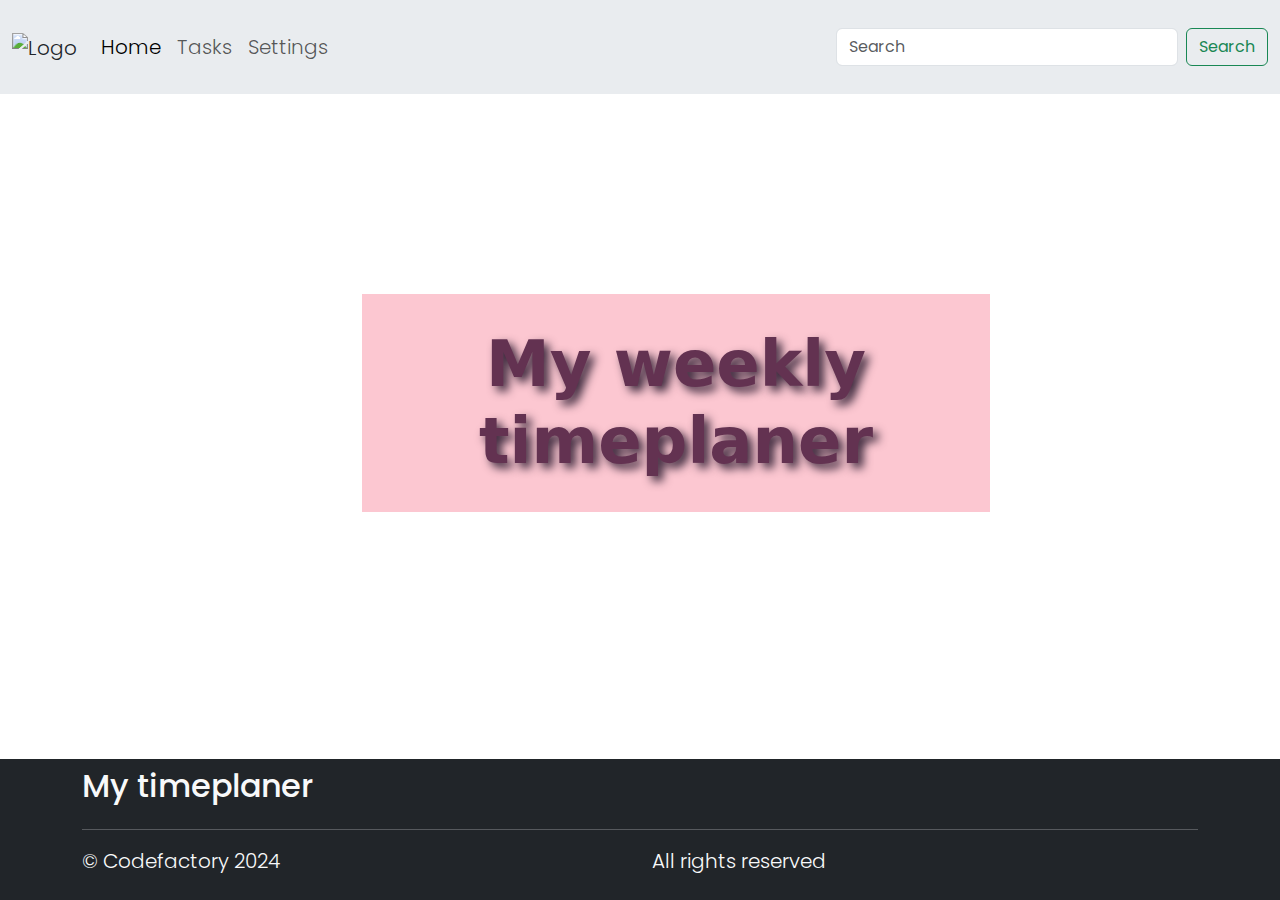
==== index.html @ 342eacdd "First commit exam2" ====
<!DOCTYPE html>
<html lang="en">
  <head>
    <meta charset="UTF-8" />
    <meta name="viewport" content="width=device-width, initial-scale=1.0" />
    <title>My weekly planer</title>
    <link
      href="https://cdn.jsdelivr.net/npm/bootstrap@5.3.3/dist/css/bootstrap.min.css"
      rel="stylesheet"
      integrity="sha384-QWTKZyjpPEjISv5WaRU9OFeRpok6YctnYmDr5pNlyT2bRjXh0JMhjY6hW+ALEwIH"
      crossorigin="anonymous"
    />
    <link href="https://fonts.googleapis.com/icon?family=Material+Icons" rel="stylesheet">
    <link href="https://cdn.jsdelivr.net/npm/reset-css@5.0.1/reset.min.css" rel="stylesheet">
    <link rel="stylesheet" href="style.css" />
    <link rel="stylesheet" href="https://cdnjs.cloudflare.com/ajax/libs/animate.css/4.1.1/animate.min.css"
  />
  </head>
  <body>
    <nav
      class="navbar sticky-top bg-dark navbar-expand-lg bg-body-secondary fs-5 page-header">
      <div class="container-fluid">
        <div class="w-1">
          <img
            class="image"
            src="https://th.bing.com/th/id/OIP.QqN-vlkunHgDXkygUA5D1gAAAA?rs=1&pid=ImgDetMain"
            alt="Logo"
          />
        </div>
        <button
          class="navbar-toggler"
          type="button"
          data-bs-toggle="collapse"
          data-bs-target="#navbarNavAltMarkup"
          aria-controls="navbarNavAltMarkup"
          aria-expanded="false"
          aria-label="Toggle navigation"
        >
          <span class="navbar-toggler-icon"></span>
        </button>
        <div class="collapse navbar-collapse p-3" id="navbarNavAltMarkup">
          <div class="navbar-nav">
            <a class="nav-link active" aria-current="page" href="index.html"
              >Home</a>
            <a class="nav-link" href="tasks.html">Tasks</a>
            <a class="nav-link" href="#">Settings</a>
          </div>
        </div>
        <form class="d-flex" role="search">
            <input
              class="form-control me-2"
              type="search"
              placeholder="Search"
              aria-label="Search"
            />
            <button class="btn btn-outline-success" type="submit">Search</button>
          </form>
      </div>
    </nav>

    <div class=" page-container container-fluid my-5">
       <h1 class="header">My weekly timeplaner</h1>       
    </div>

    <footer class="footer p-2 bg-dark text-light fs-5">
      <div class="container">
        <div class="row">
          <div class="col-md-3">
            <h2><i class="fa-solid fa-clock"></i> My timeplaner</h2>
          </div>
        </div>
        <hr />
        <div id="foot" class="row">
          <div class="col-md-6">
            <p>&copy; Codefactory 2024</p>
          </div>
          <div class="col-md-4">
            <p>All rights reserved</p>
          </div>
          <div class="col-md-2">
            <ul class="list-inline footer-links">
                <li class="list-inline-item">
                  <a href="#">
                      <i class="fab fa-facebook"></i>
                  </a>
                </li>
                <li class="list-inline-item">
                  <a href="#">
                    <i class="fab fa-twitter"></i>
                  </a>
                </li>
                <li class="list-inline-item">
                  <a href="#">
                    <i class="fab fa-instagram"></i>
                  </a>
                </li>
                <li class="list-inline-item">
                  <a href="#">
                    <i class="fab fa-linkedin"></i>
                  </a>
                </li>
              </ul>
            </div>         
          </div>
        </div>
      </div>
    </footer>

    <script>
        const element = document.querySelector('.header');
        element.classList.add('animate__animated', 'animate__zoomIn');
    </script>
    <script
      src="https://cdn.jsdelivr.net/npm/bootstrap@5.3.3/dist/js/bootstrap.bundle.min.js"
      integrity="sha384-YvpcrYf0tY3lHB60NNkmXc5s9fDVZLESaAA55NDzOxhy9GkcIdslK1eN7N6jIeHz"
      crossorigin="anonymous"
    ></script>
    <script
      src="https://kit.fontawesome.com/1d760a24a6.js"
      crossorigin="anonymous"
    ></script>
    <!-- <script src="script.js"></script> -->
  </body>
</html>
---- style.css ----
@import url('https://fonts.googleapis.com/css2?family=Inter:ital,opsz,wght@0,14..32,100..900;1,14..32,100..900&family=Kanit:ital,wght@0,100;0,200;0,300;0,400;0,500;0,600;0,700;0,800;0,900;1,100;1,200;1,300;1,400;1,500;1,600;1,700;1,800;1,900&family=Noto+Sans:ital,wght@0,100..900;1,100..900&family=Raleway:ital,wght@0,100..900;1,100..900&display=swap');
@import url('https://fonts.googleapis.com/css2?family=Pacifico&family=Poppins:ital,wght@0,100;0,200;0,300;0,400;0,500;0,600;0,700;0,800;0,900;1,100;1,200;1,300;1,400;1,500;1,600;1,700;1,800;1,900&display=swap'); 


* {
    margin:0;
    padding:0;   
}

:root {
    --screencolor: #e4e3ef;
    --hoovercolor: #ba4e89;
    --textcolor: whitesmoke;
    --textheader: #633251;
    --textheader1: #FCC7D1;
}


body {
   background-image: url("https://cdn.pixabay.com/photo/2015/05/31/14/23/organizer-791939_1280.jpg");
   background-repeat: no-repeat;
   background-size: cover;
   background-position: center;

}

.page-header {
    font-family: "Poppins", sans-serif;
    font-weight: 300;
    font-style: normal;



}

.header {
    font-size: 4rem;
    font-weight: bold;
    justify-content: center;
    text-align:center;
    color: var(--textheader);
    background-color:var(--textheader1);
    width: 50%;
    height: auto;
    padding: 2rem;
    margin-inline: 350px;
    margin-top: 200px;
    text-shadow: 5px 5px 10px #3A273B;
    --animate-duration: 5s;
    --animate-delay: 0.9s;
}

.soc-icons a {
    font-size: 1.5rem;
    color: white;
    margin: 1rem;
}

.card-img {
    height: 200px;
    justify-content: center;
}

















.image {
    width: 80px;
    height: auto;
}

.text {
    font-size: 3rem;
    letter-spacing: 0.3rem;
    font-family: "Kanit", sans-serif;
    font-weight: 600;
    font-style: normal;
    color: #683142;  
}

.figure-img {
    width: 500px;
    height: 300px;  
}

.footer {
    position: fixed;
    left: 0;
    bottom: 0;
    width: 100%;
    font-family: "Poppins", sans-serif;
    font-weight: 300;
    font-style: normal;

}
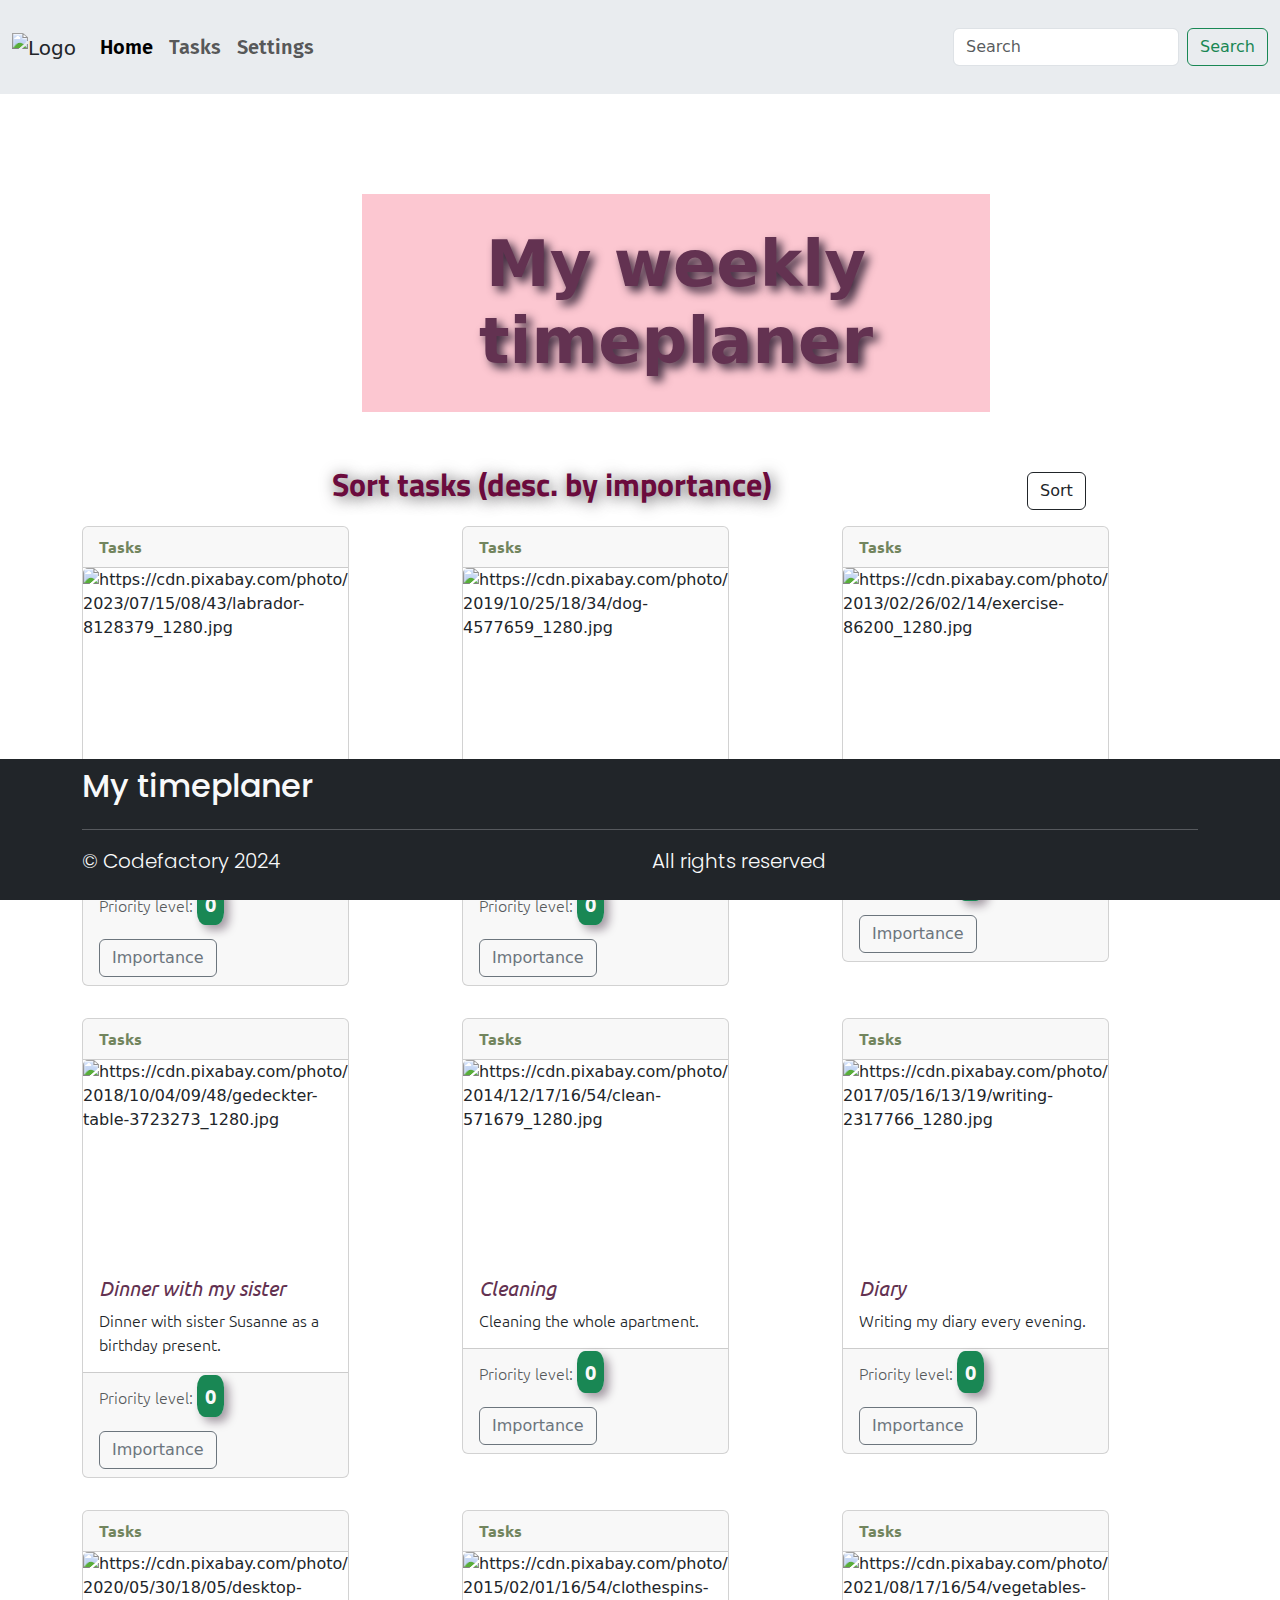
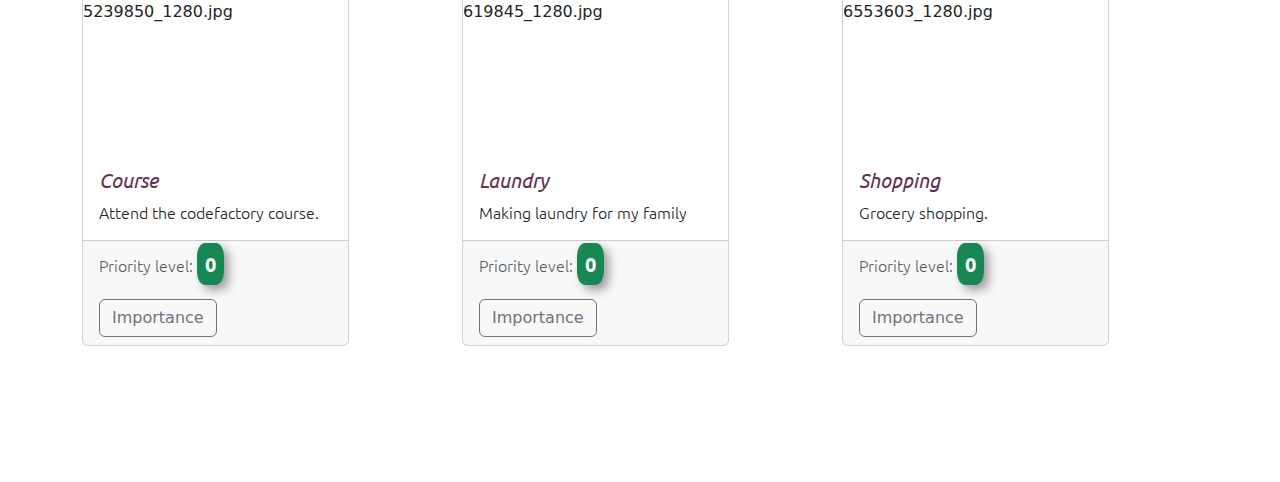
==== commit f3305d58: "second commit exam2" ====
--- a/index.html
+++ b/index.html
@@ -10,6 +10,7 @@
       integrity="sha384-QWTKZyjpPEjISv5WaRU9OFeRpok6YctnYmDr5pNlyT2bRjXh0JMhjY6hW+ALEwIH"
       crossorigin="anonymous"
     />
+    <link rel="icon" type="image/x-icon" href="/images/favicon.ico">
     <link href="https://fonts.googleapis.com/icon?family=Material+Icons" rel="stylesheet">
     <link href="https://cdn.jsdelivr.net/npm/reset-css@5.0.1/reset.min.css" rel="stylesheet">
     <link rel="stylesheet" href="style.css" />
@@ -42,7 +43,7 @@
           <div class="navbar-nav">
             <a class="nav-link active" aria-current="page" href="index.html"
               >Home</a>
-            <a class="nav-link" href="tasks.html">Tasks</a>
+            <a class="nav-link" href="#">Tasks</a>
             <a class="nav-link" href="#">Settings</a>
           </div>
         </div>
@@ -62,22 +63,31 @@
        <h1 class="header">My weekly timeplaner</h1>       
     </div>
 
+    <div class="container mb-5">
+      <span class="sub-header text-center">Sort tasks (desc. by importance)</span>
+      <button class="btn btn-outline-dark btnSort"><i class="fa-solid fa-sort"></i> Sort</button>
+      <div class="row row-cols-xl-3 row-cols-lg-3 row-cols-md-2 row-cols-1" id="result"></div>
+    </div>
+    <br>
+    <br>
+    <br>
+
     <footer class="footer p-2 bg-dark text-light fs-5">
       <div class="container">
         <div class="row">
-          <div class="col-md-3">
+          <div class="col-md-3 footer1">
             <h2><i class="fa-solid fa-clock"></i> My timeplaner</h2>
           </div>
         </div>
         <hr />
         <div id="foot" class="row">
-          <div class="col-md-6">
+          <div class="col-md-6 col-4 footer2">
             <p>&copy; Codefactory 2024</p>
           </div>
-          <div class="col-md-4">
+          <div class="col-md-4 col-4 footer3">
             <p>All rights reserved</p>
           </div>
-          <div class="col-md-2">
+          <div class="col-md-2 col-4 footer4">
             <ul class="list-inline footer-links">
                 <li class="list-inline-item">
                   <a href="#">
@@ -106,10 +116,10 @@
       </div>
     </footer>
 
-    <script>
+    <!-- <script>
         const element = document.querySelector('.header');
         element.classList.add('animate__animated', 'animate__zoomIn');
-    </script>
+    </script> -->
     <script
       src="https://cdn.jsdelivr.net/npm/bootstrap@5.3.3/dist/js/bootstrap.bundle.min.js"
       integrity="sha384-YvpcrYf0tY3lHB60NNkmXc5s9fDVZLESaAA55NDzOxhy9GkcIdslK1eN7N6jIeHz"
@@ -119,6 +129,6 @@
       src="https://kit.fontawesome.com/1d760a24a6.js"
       crossorigin="anonymous"
     ></script>
-    <!-- <script src="script.js"></script> -->
+    <script src="script.js"></script>
   </body>
 </html>
--- a/style.css
+++ b/style.css
@@ -1,18 +1,18 @@
 @import url('https://fonts.googleapis.com/css2?family=Inter:ital,opsz,wght@0,14..32,100..900;1,14..32,100..900&family=Kanit:ital,wght@0,100;0,200;0,300;0,400;0,500;0,600;0,700;0,800;0,900;1,100;1,200;1,300;1,400;1,500;1,600;1,700;1,800;1,900&family=Noto+Sans:ital,wght@0,100..900;1,100..900&family=Raleway:ital,wght@0,100..900;1,100..900&display=swap');
 @import url('https://fonts.googleapis.com/css2?family=Pacifico&family=Poppins:ital,wght@0,100;0,200;0,300;0,400;0,500;0,600;0,700;0,800;0,900;1,100;1,200;1,300;1,400;1,500;1,600;1,700;1,800;1,900&display=swap'); 
-
-
+@import url('https://fonts.googleapis.com/css2?family=Fredoka:wght@300..700&family=Nunito:ital,wght@0,200..1000;1,200..1000&family=Ubuntu:ital,wght@0,300;0,400;0,500;0,700;1,300;1,400;1,500;1,700&display=swap');
+@import url('https://fonts.googleapis.com/css2?family=Fira+Sans:ital,wght@0,100;0,200;0,300;0,400;0,500;0,600;0,700;0,800;0,900;1,100;1,200;1,300;1,400;1,500;1,600;1,700;1,800;1,900&family=Fredoka:wght@300..700&family=Nunito:ital,wght@0,200..1000;1,200..1000&family=Ubuntu:ital,wght@0,300;0,400;0,500;0,700;1,300;1,400;1,500;1,700&display=swap');
+@import url('https://fonts.googleapis.com/css2?family=Poppins:ital,wght@0,100;0,200;0,300;0,400;0,500;0,600;0,700;0,800;0,900;1,100;1,200;1,300;1,400;1,500;1,600;1,700;1,800;1,900&family=Titillium+Web:ital,wght@0,200;0,300;0,400;0,600;0,700;0,900;1,200;1,300;1,400;1,600;1,700&display=swap');
 * {
     margin:0;
     padding:0;   
 }
 
 :root {
-    --screencolor: #e4e3ef;
-    --hoovercolor: #ba4e89;
-    --textcolor: whitesmoke;
+    --hoovercolor: #FCC7D1;
     --textheader: #633251;
     --textheader1: #FCC7D1;
+    --textheader2: #6B0B3D;
 }
 
 
@@ -21,16 +21,6 @@
    background-repeat: no-repeat;
    background-size: cover;
    background-position: center;
-
-}
-
-.page-header {
-    font-family: "Poppins", sans-serif;
-    font-weight: 300;
-    font-style: normal;
-
-
-
 }
 
 .header {
@@ -44,10 +34,22 @@
     height: auto;
     padding: 2rem;
     margin-inline: 350px;
-    margin-top: 200px;
+    margin-top: 100px;
     text-shadow: 5px 5px 10px #3A273B;
-    --animate-duration: 5s;
+    animation: zoomIn;
+    animation-duration: 5s;
     --animate-delay: 0.9s;
+}
+
+.sub-header {
+    font-family: "Titillium Web", sans-serif;
+    font-weight: 700;
+    font-style: normal;
+    font-size: 2rem;
+    text-align: center;
+    margin-inline: 250px;
+    color: var(--textheader2);
+    text-shadow: 2px 2px 15px #4a474a;
 }
 
 .soc-icons a {
@@ -61,24 +63,8 @@
     justify-content: center;
 }
 
-
-
-
-
-
-
-
-
-
-
-
-
-
-
-
-
 .image {
-    width: 80px;
+    width: 70px;
     height: auto;
 }
 
@@ -104,5 +90,132 @@
     font-family: "Poppins", sans-serif;
     font-weight: 300;
     font-style: normal;
-
+}
+
+.card-title {
+    font-family: "Ubuntu", sans-serif;
+    font-weight: 500;
+    font-style: italic;
+    color: #633251; 
+}
+
+.card-header {
+    font-family: "Ubuntu", sans-serif;
+    font-weight: 300;
+    font-style: normal;
+    color: #72855E;
+}
+
+.card-text, .card-header {
+    font-family: "Ubuntu", sans-serif;
+    font-weight: 300;
+    font-style: normal;
+}
+
+.priorNum {
+    padding: 0.5rem;
+    border-radius: 30%;
+    box-shadow: 5px 5px 10px #a39aa3;
+}
+
+.navbar-nav {
+    font-family: "Fira Sans", sans-serif;
+    font-weight: 600;
+    font-style: normal;
+}
+
+.navbar-nav a:hover {
+    background-color: var(--hoovercolor);
+    border-radius: 30%;
+    box-shadow: 5px 5px 10px #a39aa3;
+    transform: scale(1.5);
+    animation: rotateOut;
+    animation-duration: 2s;
+    opacity: 0.5;
+}
+
+/* Mobile phone */
+@media screen and (max-width: 600px)
+ {
+    .navbar-nav a:hover {
+        width: 90px;
+        text-align: center;
+    } 
+
+    .header {
+        font-size: 2.8rem;
+        width: 70%;
+        height: auto;
+        padding: 2rem;
+        margin-inline: 100px;
+    }
+    
+    .sub-header {
+        margin-left: 50px;
+        margin-right: 50px;
+        font-size: 1.3rem;
+    }
+    
+   .footer-links {
+        font-size: 1rem;
+    }
+
+    .footer1 {
+        font-size: 1rem;
+    }
+
+    .footer2 {
+        font-size: 0.8rem;
+    }
+
+    .footer3 {
+        font-size: 0.8rem;
+    }
+
+    .footer4 {
+        font-size: 0.8rem;
+    }
+}
+
+/* Tablet */
+@media screen and (max-width: 1200px) and (min-width: 601px)
+{
+    .navbar-nav a:hover {
+        width: 90px;
+        text-align: center;
+    }
+
+    .header {
+        font-size: 3rem;
+        width: 80%;
+        height: auto;
+        padding: 2rem;
+        margin-inline: 50px;
+    }
+    
+    .sub-header {
+        margin-left: 60px;
+        margin-right: 130px;
+        font-size: 1.5rem;
+    }
+    
+    .footer-links {
+        font-size: 0.8rem;
+    }
+
+    .footer1 {
+        font-size: 1rem;
+    }
+
+    .footer2 {
+        font-size: 0.8rem;
+    }
+
+    .footer3 {
+        font-size: 0.8rem;
+    }
+
+    .footer4 {
+        font-size: 0.8rem;
+    }
 }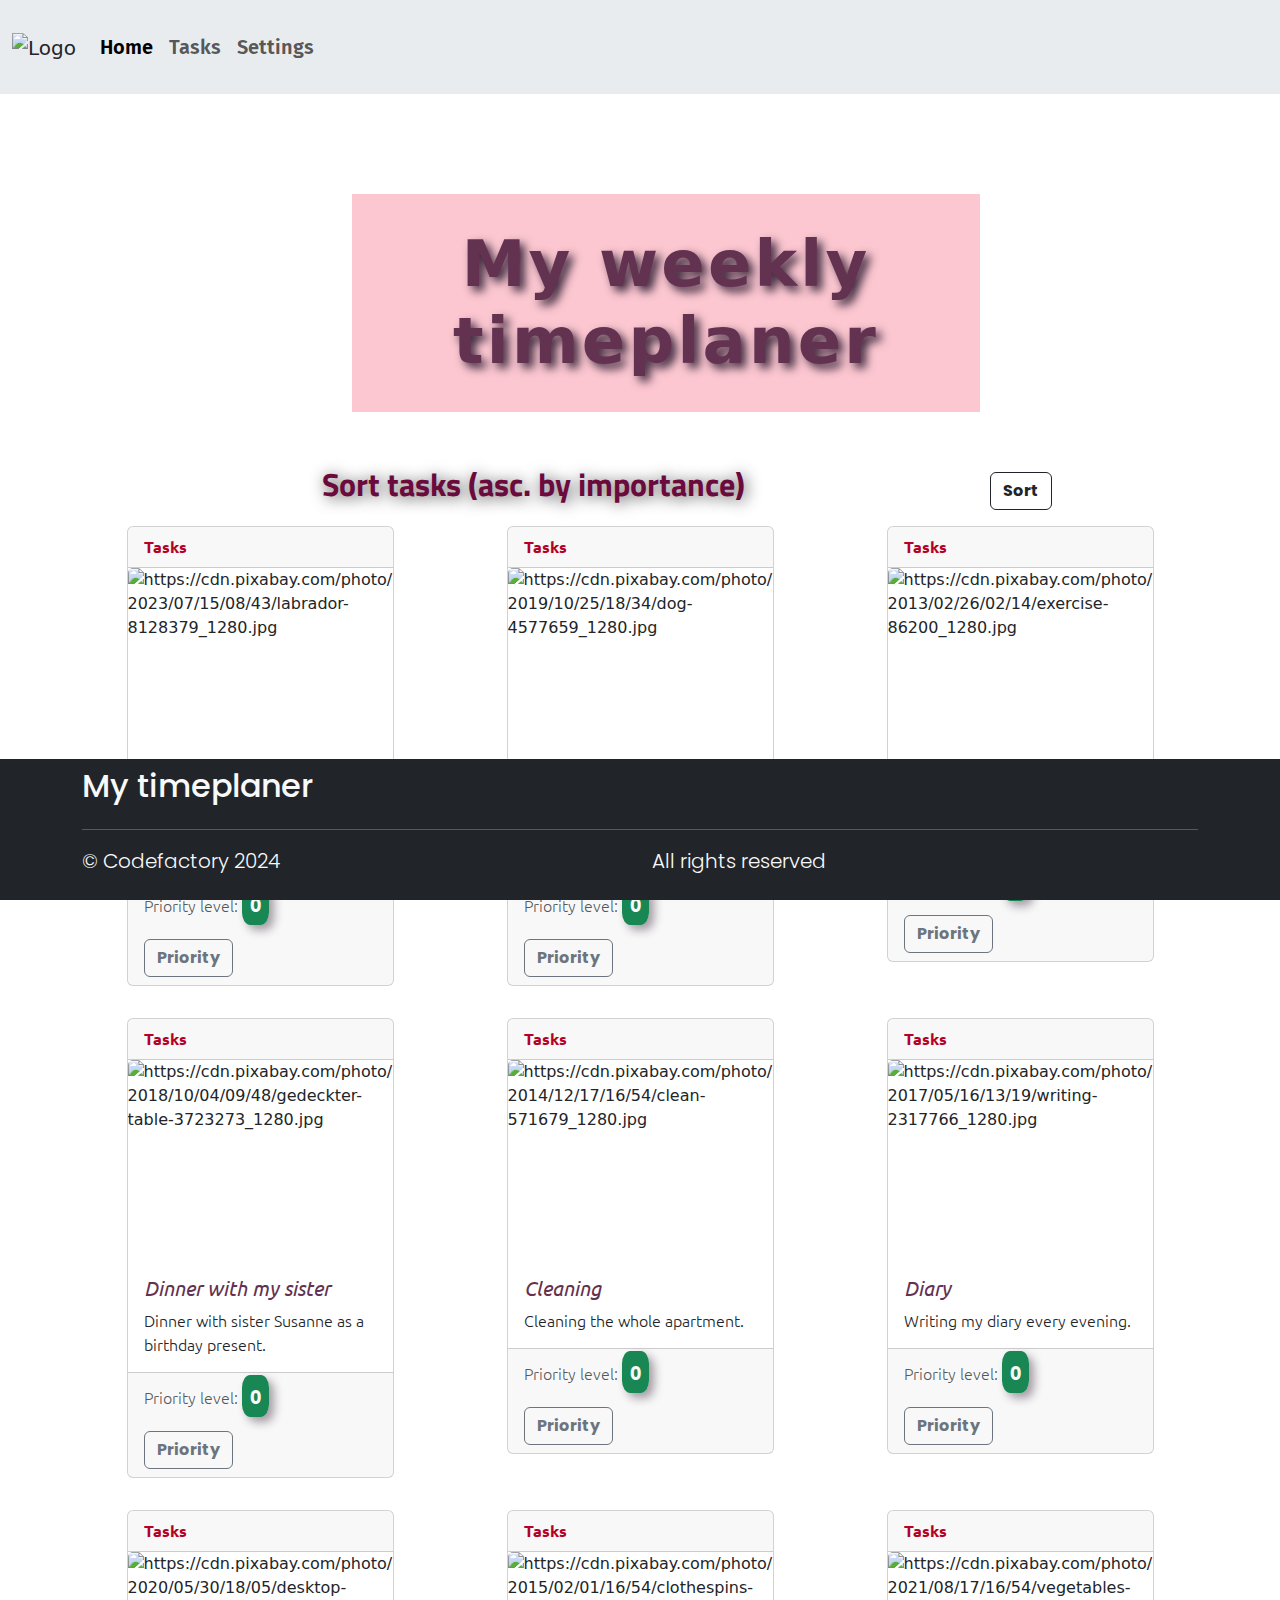
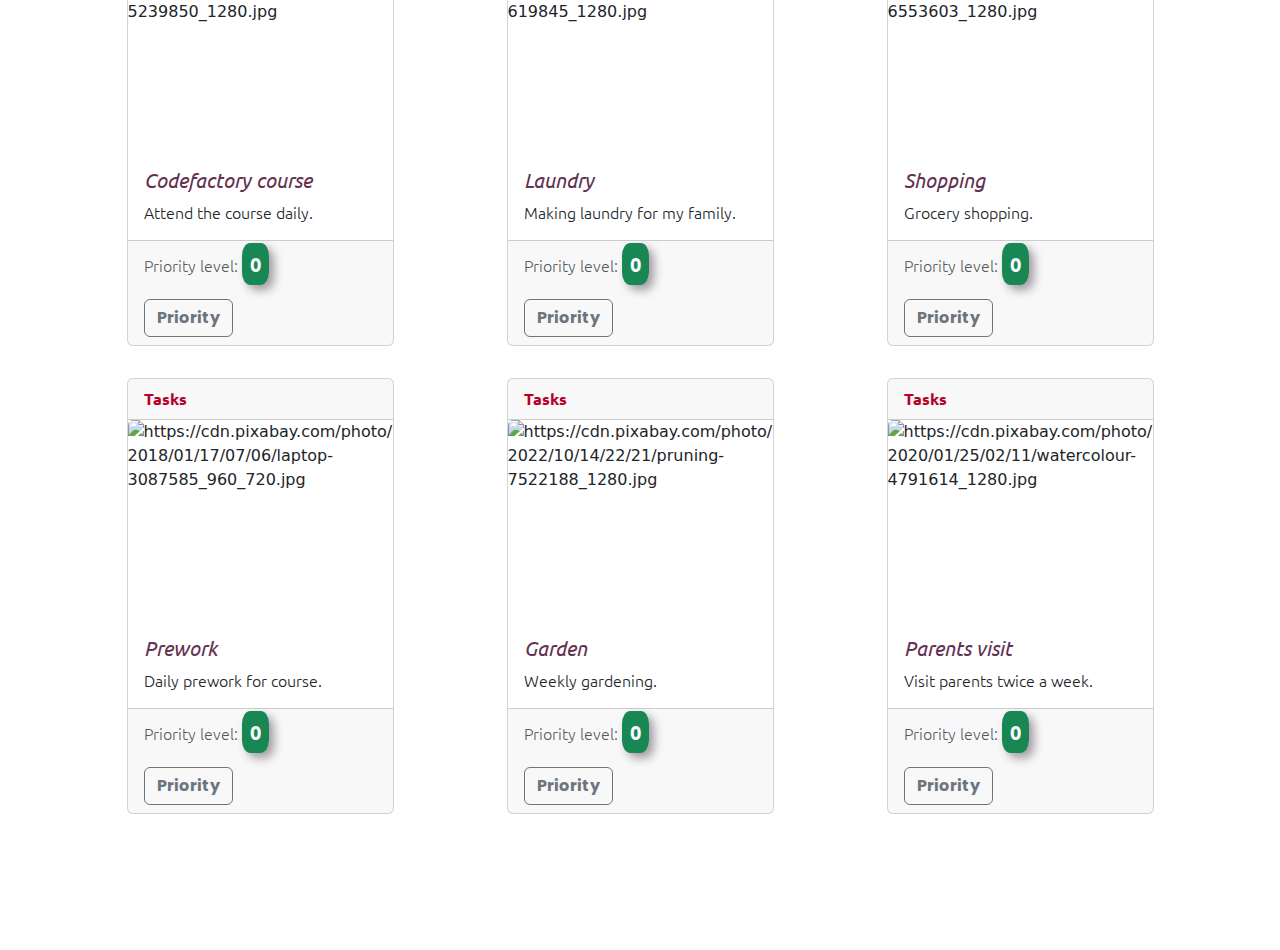
==== commit e700229b: "final commit exam 2" ====
--- a/index.html
+++ b/index.html
@@ -22,9 +22,14 @@
       class="navbar sticky-top bg-dark navbar-expand-lg bg-body-secondary fs-5 page-header">
       <div class="container-fluid">
         <div class="w-1">
+          <!-- <img
+            class="image"
+            src="https://th.bing.com/th/id/OIP.QqN-vlkunHgDXkygUA5D1gAAAA?rs=1&pid=ImgDetMain"
+            alt="Logo"
+          /> -->
           <img
             class="image"
-            src="https://th.bing.com/th/id/OIP.QqN-vlkunHgDXkygUA5D1gAAAA?rs=1&pid=ImgDetMain"
+            src="https://miningcadastre.gov.ng/img/value-use.png"
             alt="Logo"
           />
         </div>
@@ -47,7 +52,7 @@
             <a class="nav-link" href="#">Settings</a>
           </div>
         </div>
-        <form class="d-flex" role="search">
+        <!-- <form class="d-flex" role="search">
             <input
               class="form-control me-2"
               type="search"
@@ -55,7 +60,7 @@
               aria-label="Search"
             />
             <button class="btn btn-outline-success" type="submit">Search</button>
-          </form>
+          </form> -->
       </div>
     </nav>
 
@@ -64,8 +69,8 @@
     </div>
 
     <div class="container mb-5">
-      <span class="sub-header text-center">Sort tasks (desc. by importance)</span>
-      <button class="btn btn-outline-dark btnSort"><i class="fa-solid fa-sort"></i> Sort</button>
+      <span class="sub-header text-center">Sort tasks (asc. by importance)</span>
+      <button class="btn btn-outline-dark btnSort"><i class="fa-solid fa-sort-up"></i> Sort</button>
       <div class="row row-cols-xl-3 row-cols-lg-3 row-cols-md-2 row-cols-1" id="result"></div>
     </div>
     <br>
@@ -73,7 +78,7 @@
     <br>
 
     <footer class="footer p-2 bg-dark text-light fs-5">
-      <div class="container">
+      <div class="container cards">
         <div class="row">
           <div class="col-md-3 footer1">
             <h2><i class="fa-solid fa-clock"></i> My timeplaner</h2>
--- a/style.css
+++ b/style.css
@@ -28,12 +28,13 @@
     font-weight: bold;
     justify-content: center;
     text-align:center;
+    letter-spacing: 0.2rem;
     color: var(--textheader);
     background-color:var(--textheader1);
     width: 50%;
     height: auto;
     padding: 2rem;
-    margin-inline: 350px;
+    margin-inline: 340px;
     margin-top: 100px;
     text-shadow: 5px 5px 10px #3A273B;
     animation: zoomIn;
@@ -47,7 +48,7 @@
     font-style: normal;
     font-size: 2rem;
     text-align: center;
-    margin-inline: 250px;
+    margin-inline: 240px;
     color: var(--textheader2);
     text-shadow: 2px 2px 15px #4a474a;
 }
@@ -103,7 +104,7 @@
     font-family: "Ubuntu", sans-serif;
     font-weight: 300;
     font-style: normal;
-    color: #72855E;
+    color: #b40129;
 }
 
 .card-text, .card-header {
@@ -134,8 +135,20 @@
     opacity: 0.5;
 }
 
+.priorBtns {
+    font-family: "Poppins", sans-serif;
+    font-weight: 700;
+    font-style: normal;
+}
+
+.btnSort {
+    font-family: "Poppins", sans-serif;
+    font-weight: 700;
+    font-style: normal;
+}
+
 /* Mobile phone */
-@media screen and (max-width: 600px)
+@media screen and (max-width: 480px)
  {
     .navbar-nav a:hover {
         width: 90px;
@@ -151,7 +164,7 @@
     }
     
     .sub-header {
-        margin-left: 50px;
+        margin-left: 40px;
         margin-right: 50px;
         font-size: 1.3rem;
     }
@@ -178,7 +191,7 @@
 }
 
 /* Tablet */
-@media screen and (max-width: 1200px) and (min-width: 601px)
+@media screen and (max-width: 1200px) and (min-width: 481px)
 {
     .navbar-nav a:hover {
         width: 90px;
@@ -195,7 +208,7 @@
     
     .sub-header {
         margin-left: 60px;
-        margin-right: 130px;
+        margin-right: 120px;
         font-size: 1.5rem;
     }
     
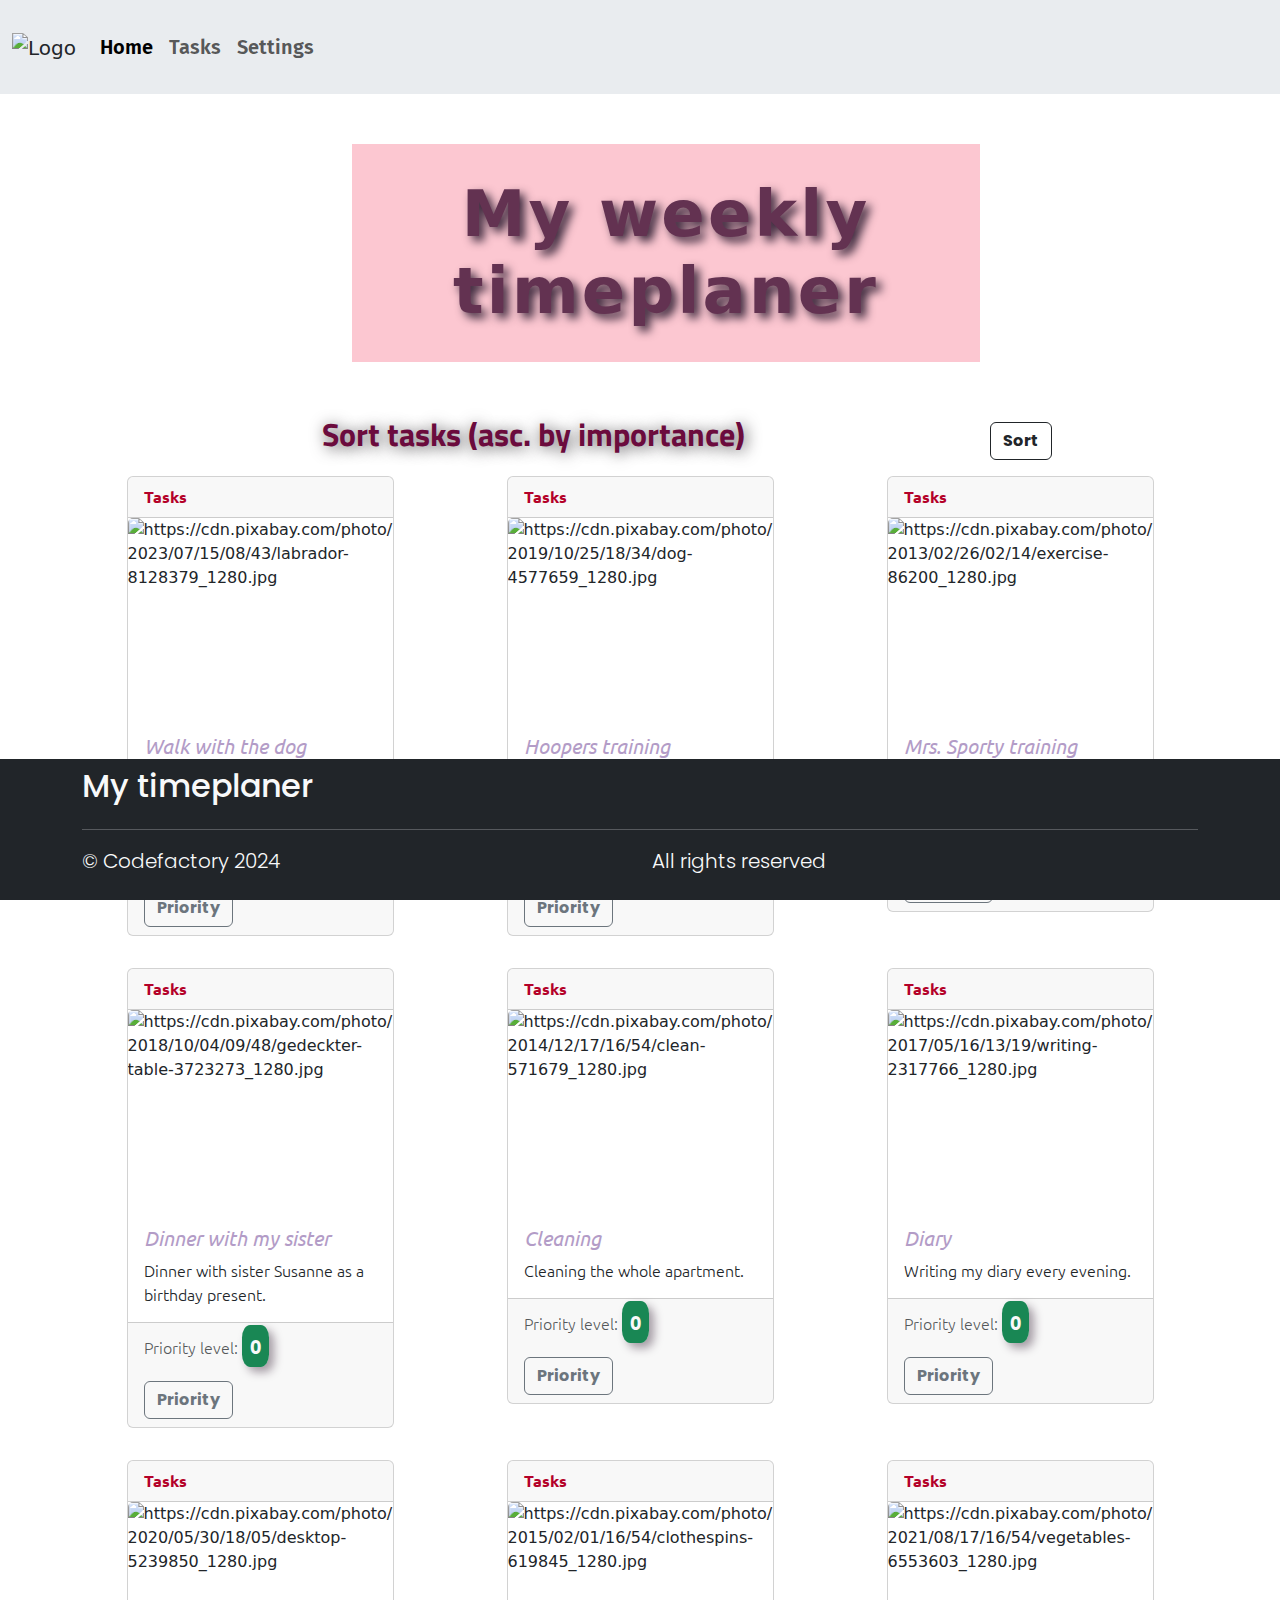
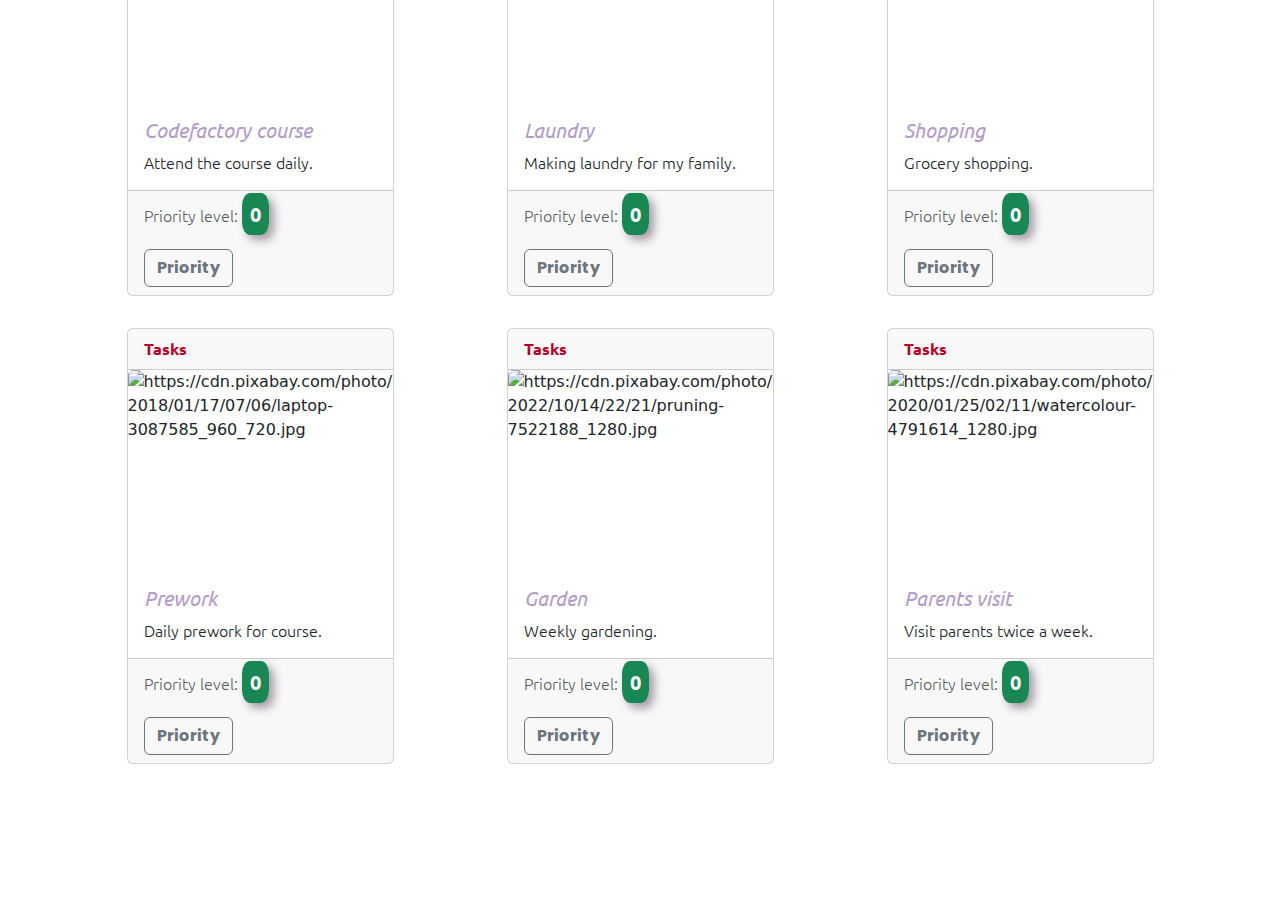
==== commit be5a7f95: "new commit portfoli" ====
--- a/index.html
+++ b/index.html
@@ -46,7 +46,7 @@
         </button>
         <div class="collapse navbar-collapse p-3" id="navbarNavAltMarkup">
           <div class="navbar-nav">
-            <a class="nav-link active" aria-current="page" href="index.html"
+            <a class="nav-link active" aria-current="page" href="/"
               >Home</a>
             <a class="nav-link" href="#">Tasks</a>
             <a class="nav-link" href="#">Settings</a>
--- a/style.css
+++ b/style.css
@@ -35,7 +35,7 @@
     height: auto;
     padding: 2rem;
     margin-inline: 340px;
-    margin-top: 100px;
+    margin-top: 50px;
     text-shadow: 5px 5px 10px #3A273B;
     animation: zoomIn;
     animation-duration: 5s;
@@ -97,7 +97,7 @@
     font-family: "Ubuntu", sans-serif;
     font-weight: 500;
     font-style: italic;
-    color: #633251; 
+    color: #B39CC7; 
 }
 
 .card-header {
